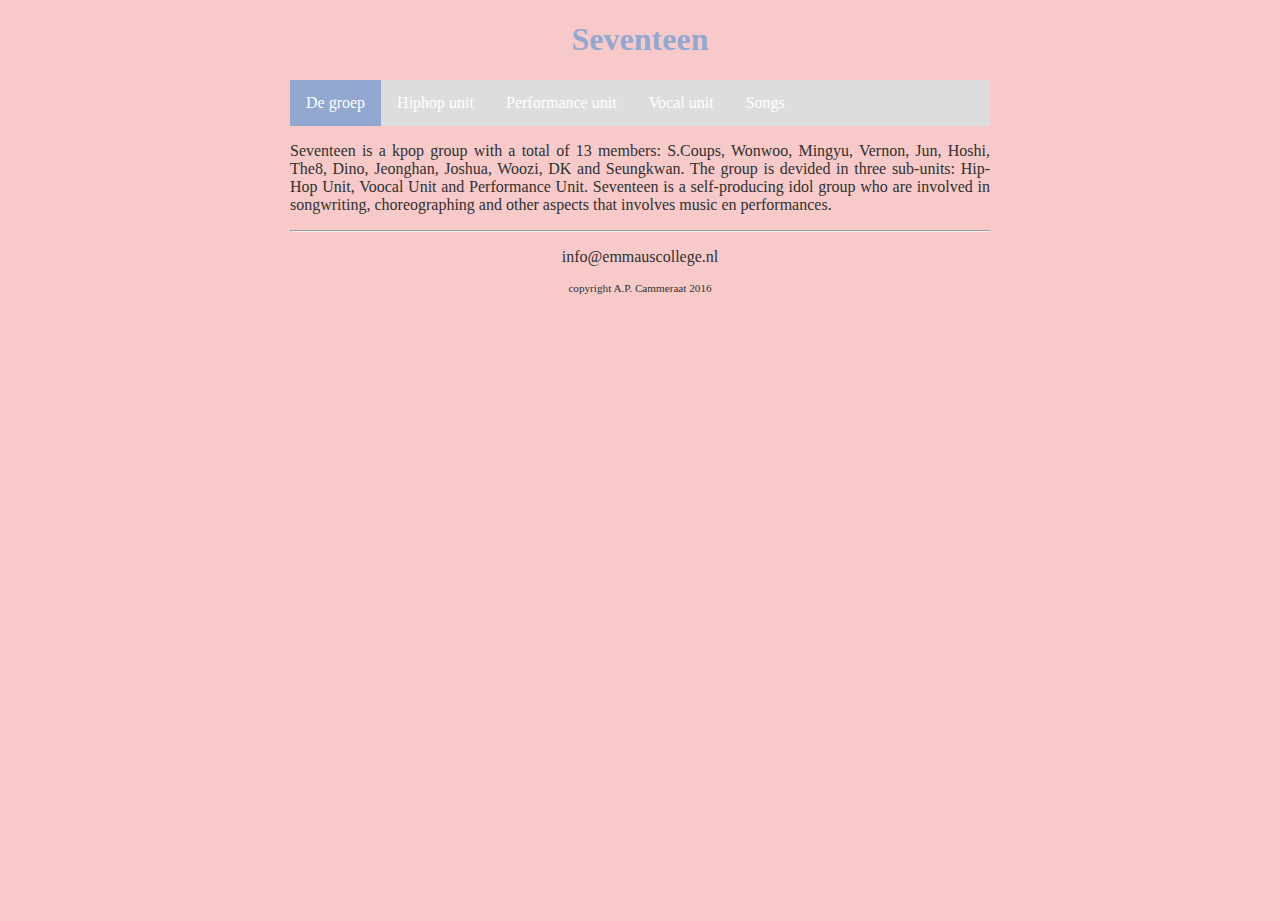
==== index.html @ 778b1c31 "22/11/2021" ====
<!DOCTYPE html>

<html>

    <head>
        <link rel="stylesheet" href="style.css">
        <title>kpop Group Seventeen </title>
    </head>
    
    <body>
        <main>
            <header>
                <h1 id="hoofdtitel" class="belangrijk">Seventeen</h1>
            </header>
            
            <nav>
                <ul>
                    <li><a class="active" href="index.html">De groep</a></li>
                    <li><a href="hiphopunit.html">Hiphop unit</a></li>
                    <li><a href="performanceunit.html">Performance unit</a></li>
                    <li><a href="vocalunit.html">Vocal unit</a></li>
                    <li><a href="songs.html"> Songs</a></li>
                </ul>
            </nav>
            
            <article>
                <p>
                    Seventeen is a kpop group with a total of 13 members: S.Coups, Wonwoo, Mingyu, Vernon, Jun, Hoshi, The8, Dino, Jeonghan, Joshua, Woozi, DK and Seungkwan. The group is devided in three sub-units: Hip-Hop Unit, Voocal Unit and Performance Unit. Seventeen is a self-producing idol group who are involved in songwriting, choreographing and other aspects that involves music en performances.</p>
                <p></p>
                <p> </p>
            </article>
        
            <footer>
                <hr/>
                <p>info@emmauscollege.nl</p>
                <p class="smalltext">copyright A.P. Cammeraat 2016</p>
            </footer>
        
        </main>
    
    </body>

</html>
---- style.css ----
/* Basislayout */

html, body {
    height: 100%;
    padding: 0;
    background-color: rgb(247,202,201);  
    
    color: #303030;
    font: Verdana, Arial, Sans-Serif;
}


main {
    margin: 0 auto;
    width: 700px;
    position: relative;
}


article {
    text-align: justify;
}


header {
    color: rgb(146,168,209);
    text-align: center;
}


footer {
    text-align: center;
    padding-bottom: 10px;
}


/* specifieke stijlen */

img.zweefLinks {
    float: left;
    margin-right: 15px;
}

.smalltext {
    font-size: 0.7em;
}

a {
    color: rgb(146,168,209);
    text-decoration: none;
}

a:hover {
    text-decoration: underline;
}


/* navigatiebalk */
nav ul {
    list-style-type: none;
    margin: auto;
    padding: 0;
    background-color: #dddddd;
    overflow: hidden;
}

nav ul li {
    float: left;
}

nav li a {
    display: block;
    color: white;
    text-align: center;
    padding: 14px 16px;
    text-decoration: none;
}

nav li a:hover {
    background-color: rgb(255, 4, 0);
}

nav li a.active {
    background-color: rgb(146,168,209);
}
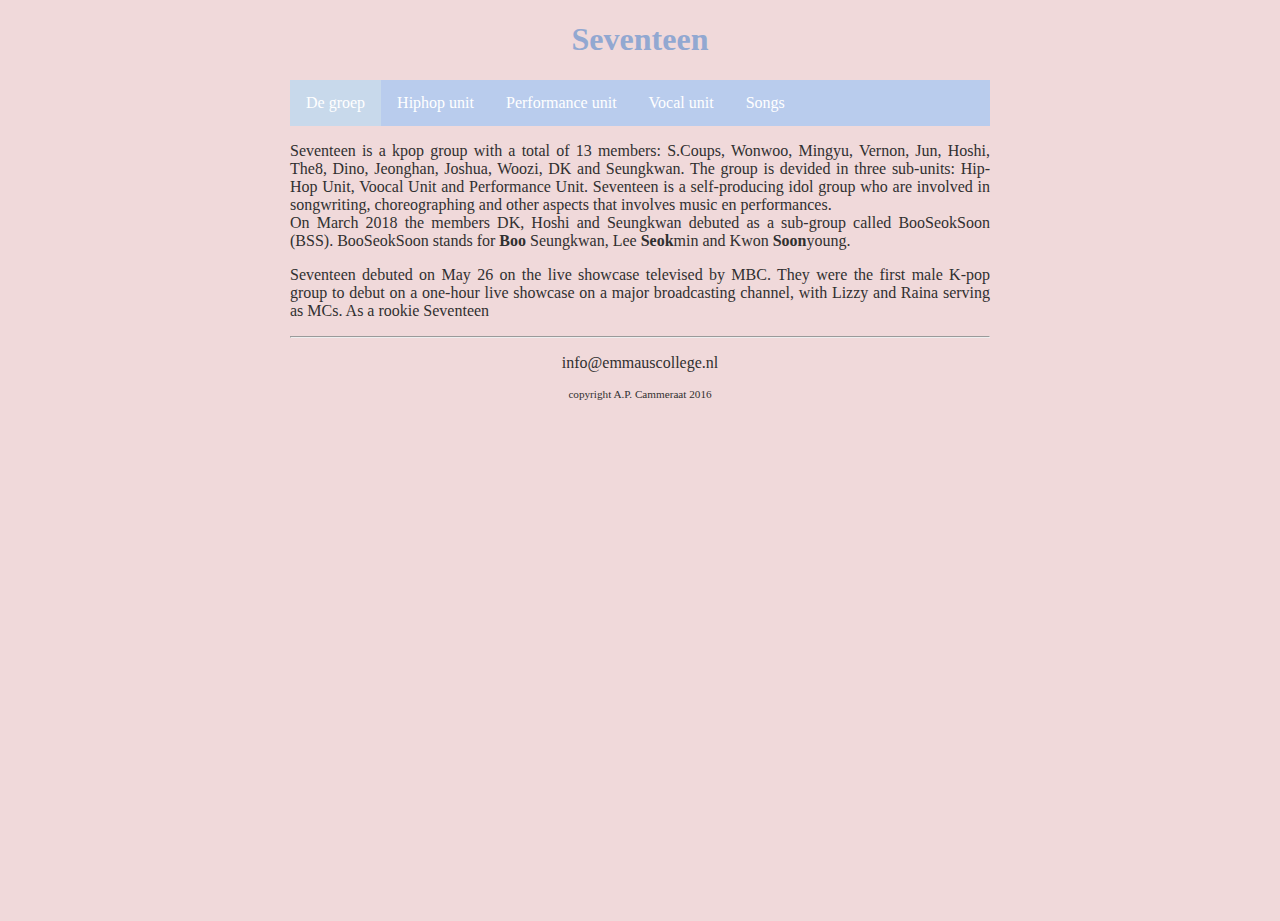
==== commit ba296851: "23/11/2021" ====
--- a/index.html
+++ b/index.html
@@ -25,9 +25,12 @@
             
             <article>
                 <p>
-                    Seventeen is a kpop group with a total of 13 members: S.Coups, Wonwoo, Mingyu, Vernon, Jun, Hoshi, The8, Dino, Jeonghan, Joshua, Woozi, DK and Seungkwan. The group is devided in three sub-units: Hip-Hop Unit, Voocal Unit and Performance Unit. Seventeen is a self-producing idol group who are involved in songwriting, choreographing and other aspects that involves music en performances.</p>
-                <p></p>
-                <p> </p>
+                    Seventeen is a kpop group with a total of 13 members: S.Coups, Wonwoo, Mingyu, Vernon, Jun, Hoshi, The8, Dino, Jeonghan, Joshua, Woozi, DK and Seungkwan. The group is devided in three sub-units: Hip-Hop Unit, Voocal Unit and Performance Unit. Seventeen is a self-producing idol group who are involved in songwriting, choreographing and other aspects that involves music en performances. <br>
+                    On March 2018 the members DK, Hoshi and Seungkwan debuted as a sub-group called BooSeokSoon (BSS). BooSeokSoon stands for <strong>Boo</strong> Seungkwan, Lee <strong>Seok</strong>min and Kwon <strong>Soon</strong>young.
+                </p>
+                <p>
+                    Seventeen debuted on May 26 on the live showcase televised by MBC. They were the first male K-pop group to debut on a one-hour live showcase on a major broadcasting channel, with Lizzy and Raina serving as MCs. As a rookie Seventeen 
+                </p>
             </article>
         
             <footer>
--- a/style.css
+++ b/style.css
@@ -3,7 +3,7 @@
 html, body {
     height: 100%;
     padding: 0;
-    background-color: rgb(247,202,201);  
+    background-color: #F0D9DA;  
     
     color: #303030;
     font: Verdana, Arial, Sans-Serif;
@@ -46,7 +46,7 @@
 }
 
 a {
-    color: rgb(146,168,209);
+    color: white;
     text-decoration: none;
 }
 
@@ -60,7 +60,7 @@
     list-style-type: none;
     margin: auto;
     padding: 0;
-    background-color: #dddddd;
+    background-color: #B9CCED;
     overflow: hidden;
 }
 
@@ -77,11 +77,11 @@
 }
 
 nav li a:hover {
-    background-color: rgb(255, 4, 0);
+    background-color: #F9ECEC;
 }
 
 nav li a.active {
-    background-color: rgb(146,168,209);
+    background-color: #C8D9EB;
 }
 
 
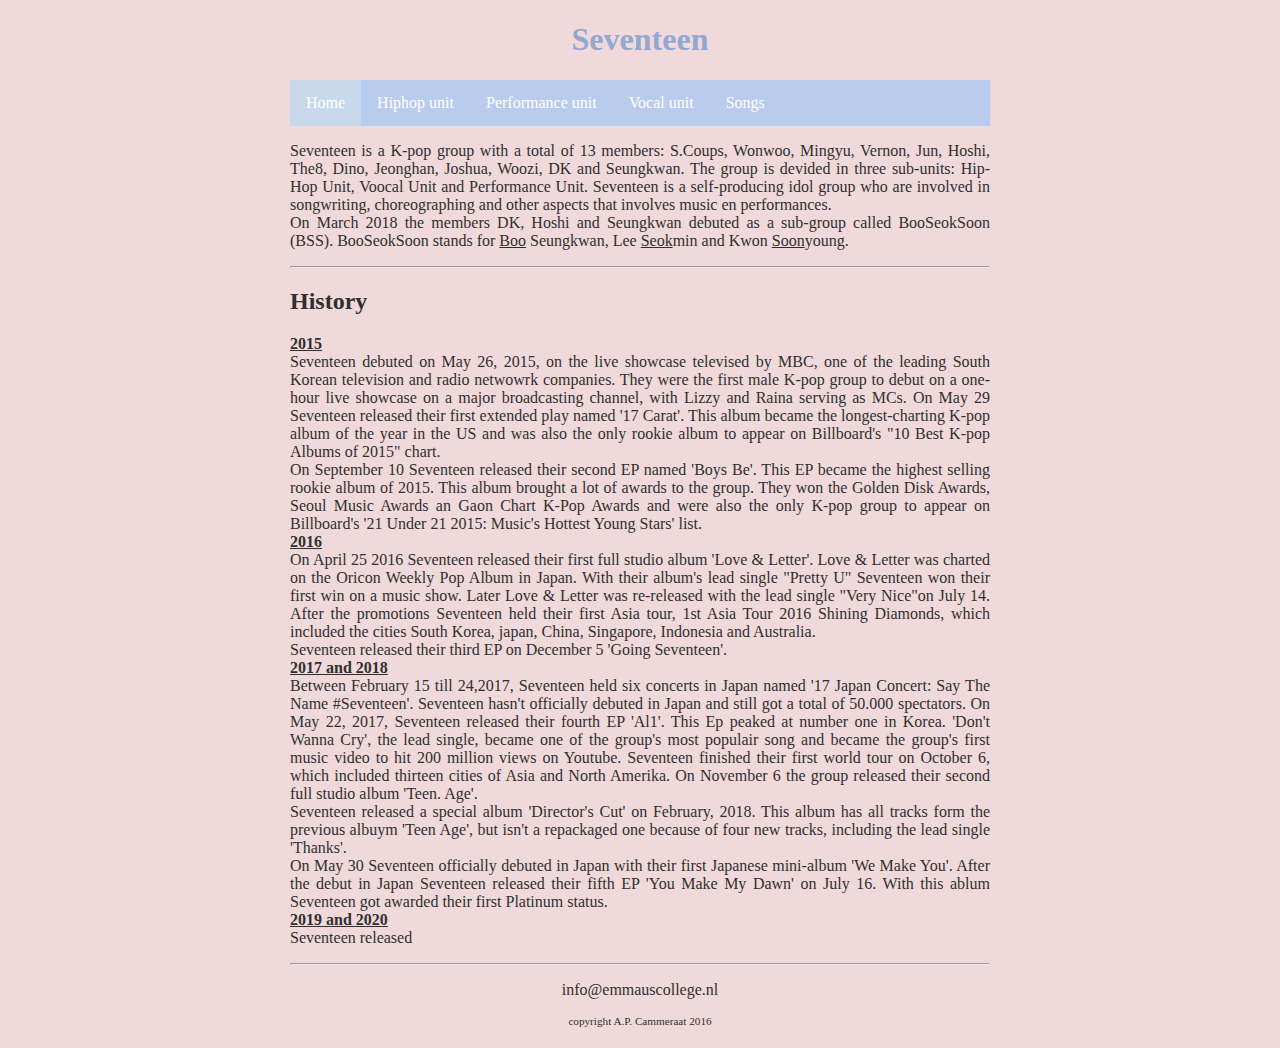
==== commit eecc0654: "25/11/2021" ====
--- a/index.html
+++ b/index.html
@@ -4,7 +4,7 @@
 
     <head>
         <link rel="stylesheet" href="style.css">
-        <title>kpop Group Seventeen </title>
+        <title>K-pop Group Seventeen </title>
     </head>
     
     <body>
@@ -15,7 +15,7 @@
             
             <nav>
                 <ul>
-                    <li><a class="active" href="index.html">De groep</a></li>
+                    <li><a class="active" href="index.html">Home</a></li>
                     <li><a href="hiphopunit.html">Hiphop unit</a></li>
                     <li><a href="performanceunit.html">Performance unit</a></li>
                     <li><a href="vocalunit.html">Vocal unit</a></li>
@@ -25,11 +25,26 @@
             
             <article>
                 <p>
-                    Seventeen is a kpop group with a total of 13 members: S.Coups, Wonwoo, Mingyu, Vernon, Jun, Hoshi, The8, Dino, Jeonghan, Joshua, Woozi, DK and Seungkwan. The group is devided in three sub-units: Hip-Hop Unit, Voocal Unit and Performance Unit. Seventeen is a self-producing idol group who are involved in songwriting, choreographing and other aspects that involves music en performances. <br>
-                    On March 2018 the members DK, Hoshi and Seungkwan debuted as a sub-group called BooSeokSoon (BSS). BooSeokSoon stands for <strong>Boo</strong> Seungkwan, Lee <strong>Seok</strong>min and Kwon <strong>Soon</strong>young.
+                    Seventeen is a K-pop group with a total of 13 members: S.Coups, Wonwoo, Mingyu, Vernon, Jun, Hoshi, The8, Dino, Jeonghan, Joshua, Woozi, DK and Seungkwan. The group is devided in three sub-units: Hip-Hop Unit, Voocal Unit and Performance Unit. Seventeen is a self-producing idol group who are involved in songwriting, choreographing and other aspects that involves music en performances. <br>
+                    On March 2018 the members DK, Hoshi and Seungkwan debuted as a sub-group called BooSeokSoon (BSS). BooSeokSoon stands for <u>Boo</u> Seungkwan, Lee <u>Seok</u>min and Kwon <u>Soon</u>young.
                 </p>
+               
+               <hr>
+
+                <h2>History</h2>
                 <p>
-                    Seventeen debuted on May 26 on the live showcase televised by MBC. They were the first male K-pop group to debut on a one-hour live showcase on a major broadcasting channel, with Lizzy and Raina serving as MCs. As a rookie Seventeen 
+                    <u><strong>2015</strong></u><br>
+                    Seventeen debuted on May 26, 2015, on the live showcase televised by MBC, one of the leading South Korean television and radio netwowrk companies. They were the first male K-pop group to debut on a one-hour live showcase on a major broadcasting channel, with Lizzy and Raina serving as MCs. On May 29 Seventeen released their first extended play named '17 Carat'. This album became the longest-charting K-pop album of the year in the US and was also the only rookie album to appear on Billboard's "10 Best K-pop Albums of 2015" chart. <br>
+                    On September 10 Seventeen released their second EP named 'Boys Be'. This EP became the highest selling rookie album of 2015. This album brought a lot of awards to the group. They won the Golden Disk Awards, Seoul Music Awards an Gaon Chart K-Pop Awards and were also the only K-pop group to appear on Billboard's '21 Under 21 2015: Music's Hottest Young Stars' list. <br>
+                    <u><strong>2016</strong></u><br>
+                    On April 25 2016 Seventeen released their first full studio album 'Love & Letter'. Love & Letter was charted on the Oricon Weekly Pop Album in Japan. With their album's lead single "Pretty U" Seventeen won their first win on a music show. Later Love & Letter was re-released with the lead single "Very Nice"on July 14. After the promotions Seventeen held their first Asia tour, 1st Asia Tour 2016 Shining Diamonds, which included the cities South Korea, japan, China, Singapore, Indonesia and Australia. <br>
+                    Seventeen released their third EP on December 5 'Going Seventeen'.<br>
+                    <u><strong>2017 and 2018</strong></u><br>
+                    Between February 15 till 24,2017, Seventeen held six concerts in Japan named '17 Japan Concert: Say The Name #Seventeen'. Seventeen hasn't officially debuted in Japan and still got a total of 50.000 spectators. On May 22, 2017, Seventeen released their fourth EP 'Al1'. This Ep peaked at number one in Korea. 'Don't Wanna Cry', the lead single, became one of the group's most populair song and became the group's first music video to hit 200 million views on Youtube. Seventeen finished their first world tour on October 6, which included thirteen cities of Asia and North Amerika. On November 6 the group released their second full studio album 'Teen. Age'. <br>
+                    Seventeen released a special album 'Director's Cut' on February, 2018. This album has all tracks form the previous albuym 'Teen Age', but isn't a repackaged one because of four new tracks, including the lead single 'Thanks'. <br>
+                    On May 30 Seventeen officially debuted in Japan with their first Japanese mini-album 'We Make You'. After the debut in Japan Seventeen released their fifth EP 'You Make My Dawn' on July 16. With this ablum Seventeen got awarded their first Platinum status. <br>
+                    <u><strong>2019 and 2020</strong></u><br>
+                    Seventeen released 
                 </p>
             </article>
         
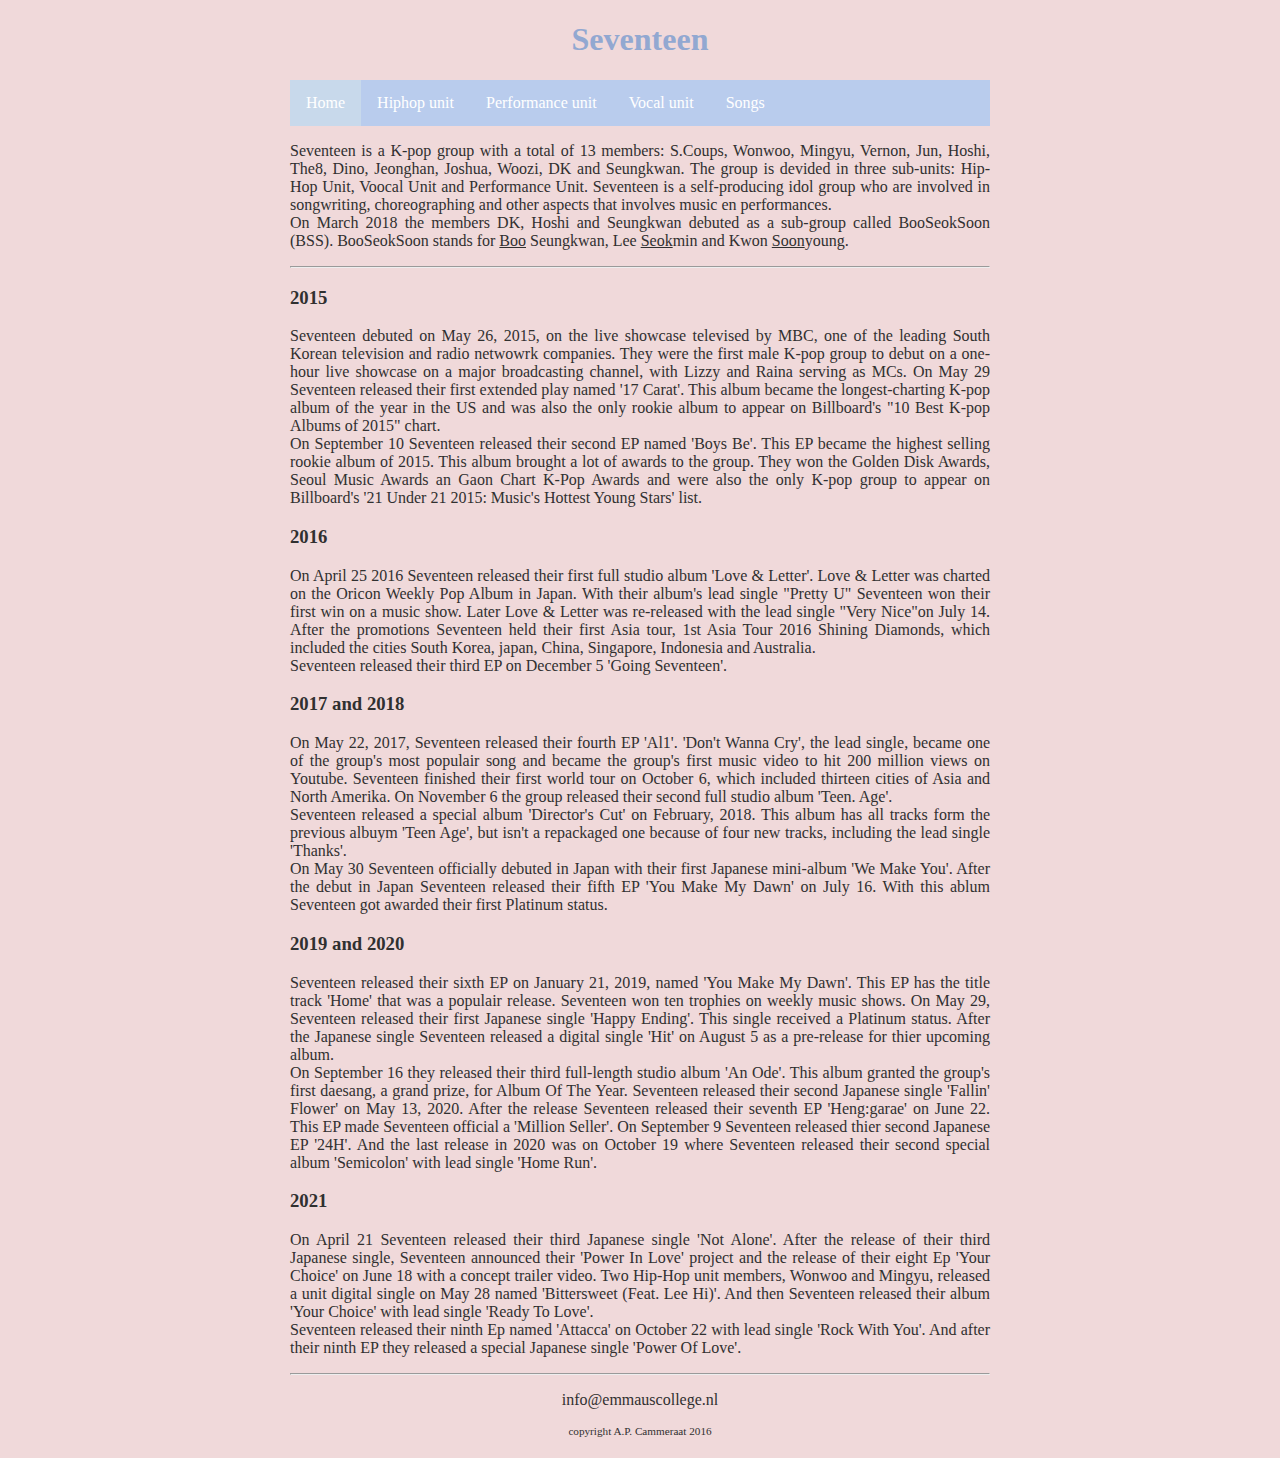
==== commit 05f3143e: "29/11/2021" ====
--- a/index.html
+++ b/index.html
@@ -31,20 +31,35 @@
                
                <hr>
 
-                <h2>History</h2>
+                <h3>2015</h3>
                 <p>
-                    <u><strong>2015</strong></u><br>
                     Seventeen debuted on May 26, 2015, on the live showcase televised by MBC, one of the leading South Korean television and radio netwowrk companies. They were the first male K-pop group to debut on a one-hour live showcase on a major broadcasting channel, with Lizzy and Raina serving as MCs. On May 29 Seventeen released their first extended play named '17 Carat'. This album became the longest-charting K-pop album of the year in the US and was also the only rookie album to appear on Billboard's "10 Best K-pop Albums of 2015" chart. <br>
                     On September 10 Seventeen released their second EP named 'Boys Be'. This EP became the highest selling rookie album of 2015. This album brought a lot of awards to the group. They won the Golden Disk Awards, Seoul Music Awards an Gaon Chart K-Pop Awards and were also the only K-pop group to appear on Billboard's '21 Under 21 2015: Music's Hottest Young Stars' list. <br>
-                    <u><strong>2016</strong></u><br>
+                </p>
+                
+                <h3>2016</h3>
+                <p>
                     On April 25 2016 Seventeen released their first full studio album 'Love & Letter'. Love & Letter was charted on the Oricon Weekly Pop Album in Japan. With their album's lead single "Pretty U" Seventeen won their first win on a music show. Later Love & Letter was re-released with the lead single "Very Nice"on July 14. After the promotions Seventeen held their first Asia tour, 1st Asia Tour 2016 Shining Diamonds, which included the cities South Korea, japan, China, Singapore, Indonesia and Australia. <br>
                     Seventeen released their third EP on December 5 'Going Seventeen'.<br>
-                    <u><strong>2017 and 2018</strong></u><br>
-                    Between February 15 till 24,2017, Seventeen held six concerts in Japan named '17 Japan Concert: Say The Name #Seventeen'. Seventeen hasn't officially debuted in Japan and still got a total of 50.000 spectators. On May 22, 2017, Seventeen released their fourth EP 'Al1'. This Ep peaked at number one in Korea. 'Don't Wanna Cry', the lead single, became one of the group's most populair song and became the group's first music video to hit 200 million views on Youtube. Seventeen finished their first world tour on October 6, which included thirteen cities of Asia and North Amerika. On November 6 the group released their second full studio album 'Teen. Age'. <br>
+                </p>
+               
+                <h3>2017 and 2018</h3>
+                <p>
+                    On May 22, 2017, Seventeen released their fourth EP 'Al1'. 'Don't Wanna Cry', the lead single, became one of the group's most populair song and became the group's first music video to hit 200 million views on Youtube. Seventeen finished their first world tour on October 6, which included thirteen cities of Asia and North Amerika. On November 6 the group released their second full studio album 'Teen. Age'. <br>
                     Seventeen released a special album 'Director's Cut' on February, 2018. This album has all tracks form the previous albuym 'Teen Age', but isn't a repackaged one because of four new tracks, including the lead single 'Thanks'. <br>
                     On May 30 Seventeen officially debuted in Japan with their first Japanese mini-album 'We Make You'. After the debut in Japan Seventeen released their fifth EP 'You Make My Dawn' on July 16. With this ablum Seventeen got awarded their first Platinum status. <br>
-                    <u><strong>2019 and 2020</strong></u><br>
-                    Seventeen released 
+                </p>
+                
+                <h3>2019 and 2020</h3>
+                <p>
+                    Seventeen released their sixth EP on January 21, 2019, named 'You Make My Dawn'. This EP has the title track 'Home' that was a populair release. Seventeen won ten trophies on weekly music shows. On May 29, Seventeen released their first Japanese single 'Happy Ending'. This single received a Platinum status. After the Japanese single Seventeen released a digital single 'Hit' on August 5 as a pre-release for thier upcoming album.<br>
+                    On September 16 they released their third full-length studio album 'An Ode'. This album granted the group's first daesang, a grand prize, for Album Of The Year. Seventeen released their second Japanese single 'Fallin' Flower' on May 13, 2020. After the release Seventeen released their seventh EP 'Heng:garae' on June 22. This EP made Seventeen official a 'Million Seller'. On September 9 Seventeen released thier second Japanese EP '24H'. And the last release in 2020 was on October 19 where Seventeen released their second special album 'Semicolon' with lead single 'Home Run'. <br>
+                </p>
+                
+                <h3>2021</h3>
+                <p>
+                    On April 21 Seventeen released their third Japanese single 'Not Alone'. After the release of their third Japanese single, Seventeen announced their 'Power In Love' project and the release of their eight Ep 'Your Choice' on June 18 with a concept trailer video. Two Hip-Hop unit members, Wonwoo and Mingyu, released a unit digital single on May 28 named 'Bittersweet (Feat. Lee Hi)'. And then Seventeen released their album 'Your Choice' with lead single 'Ready To Love'.<br>
+                    Seventeen released their ninth Ep named 'Attacca' on October 22 with lead single 'Rock With You'. And after their ninth EP they released a special Japanese single 'Power Of Love'.<br>
                 </p>
             </article>
         
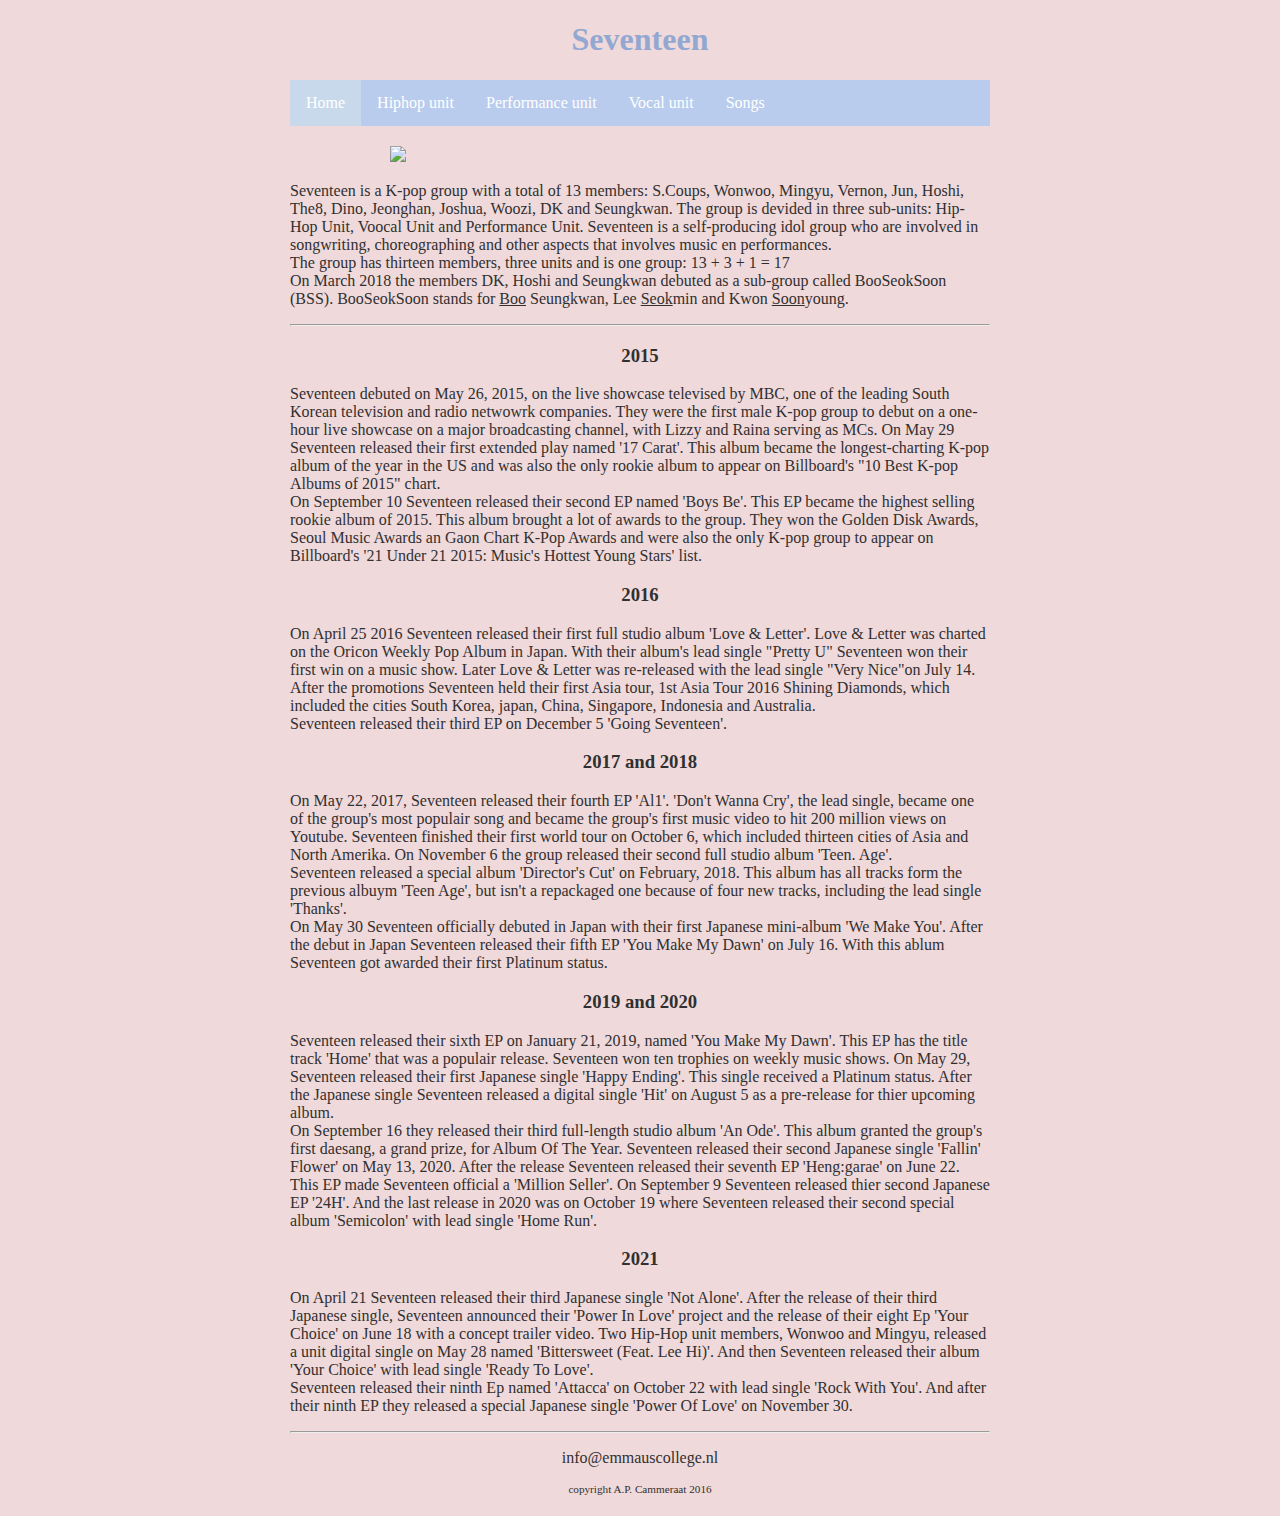
==== commit ee2655f0: "3/12/2021" ====
--- a/index.html
+++ b/index.html
@@ -3,6 +3,8 @@
 <html>
 
     <head>
+        <meta charset="utf-8" />
+        <meta http-equiv="Cache-control" content="no-cache"/>
         <link rel="stylesheet" href="style.css">
         <title>K-pop Group Seventeen </title>
     </head>
@@ -24,42 +26,44 @@
             </nav>
             
             <article>
-                <p>
+                <img src="afbeeldingen/poweroflove.jpeg" width="500" class="poweroflove">
+                <p class="debut">
                     Seventeen is a K-pop group with a total of 13 members: S.Coups, Wonwoo, Mingyu, Vernon, Jun, Hoshi, The8, Dino, Jeonghan, Joshua, Woozi, DK and Seungkwan. The group is devided in three sub-units: Hip-Hop Unit, Voocal Unit and Performance Unit. Seventeen is a self-producing idol group who are involved in songwriting, choreographing and other aspects that involves music en performances. <br>
+                    The group has thirteen members, three units and is one group: 13 + 3 + 1 = 17 <br>
                     On March 2018 the members DK, Hoshi and Seungkwan debuted as a sub-group called BooSeokSoon (BSS). BooSeokSoon stands for <u>Boo</u> Seungkwan, Lee <u>Seok</u>min and Kwon <u>Soon</u>young.
                 </p>
                
                <hr>
 
                 <h3>2015</h3>
-                <p>
+                <p class="debut">
                     Seventeen debuted on May 26, 2015, on the live showcase televised by MBC, one of the leading South Korean television and radio netwowrk companies. They were the first male K-pop group to debut on a one-hour live showcase on a major broadcasting channel, with Lizzy and Raina serving as MCs. On May 29 Seventeen released their first extended play named '17 Carat'. This album became the longest-charting K-pop album of the year in the US and was also the only rookie album to appear on Billboard's "10 Best K-pop Albums of 2015" chart. <br>
                     On September 10 Seventeen released their second EP named 'Boys Be'. This EP became the highest selling rookie album of 2015. This album brought a lot of awards to the group. They won the Golden Disk Awards, Seoul Music Awards an Gaon Chart K-Pop Awards and were also the only K-pop group to appear on Billboard's '21 Under 21 2015: Music's Hottest Young Stars' list. <br>
                 </p>
                 
                 <h3>2016</h3>
-                <p>
+                <p class="debut">
                     On April 25 2016 Seventeen released their first full studio album 'Love & Letter'. Love & Letter was charted on the Oricon Weekly Pop Album in Japan. With their album's lead single "Pretty U" Seventeen won their first win on a music show. Later Love & Letter was re-released with the lead single "Very Nice"on July 14. After the promotions Seventeen held their first Asia tour, 1st Asia Tour 2016 Shining Diamonds, which included the cities South Korea, japan, China, Singapore, Indonesia and Australia. <br>
                     Seventeen released their third EP on December 5 'Going Seventeen'.<br>
                 </p>
                
                 <h3>2017 and 2018</h3>
-                <p>
+                <p class="debut">
                     On May 22, 2017, Seventeen released their fourth EP 'Al1'. 'Don't Wanna Cry', the lead single, became one of the group's most populair song and became the group's first music video to hit 200 million views on Youtube. Seventeen finished their first world tour on October 6, which included thirteen cities of Asia and North Amerika. On November 6 the group released their second full studio album 'Teen. Age'. <br>
                     Seventeen released a special album 'Director's Cut' on February, 2018. This album has all tracks form the previous albuym 'Teen Age', but isn't a repackaged one because of four new tracks, including the lead single 'Thanks'. <br>
                     On May 30 Seventeen officially debuted in Japan with their first Japanese mini-album 'We Make You'. After the debut in Japan Seventeen released their fifth EP 'You Make My Dawn' on July 16. With this ablum Seventeen got awarded their first Platinum status. <br>
                 </p>
                 
                 <h3>2019 and 2020</h3>
-                <p>
+                <p class="debut">
                     Seventeen released their sixth EP on January 21, 2019, named 'You Make My Dawn'. This EP has the title track 'Home' that was a populair release. Seventeen won ten trophies on weekly music shows. On May 29, Seventeen released their first Japanese single 'Happy Ending'. This single received a Platinum status. After the Japanese single Seventeen released a digital single 'Hit' on August 5 as a pre-release for thier upcoming album.<br>
                     On September 16 they released their third full-length studio album 'An Ode'. This album granted the group's first daesang, a grand prize, for Album Of The Year. Seventeen released their second Japanese single 'Fallin' Flower' on May 13, 2020. After the release Seventeen released their seventh EP 'Heng:garae' on June 22. This EP made Seventeen official a 'Million Seller'. On September 9 Seventeen released thier second Japanese EP '24H'. And the last release in 2020 was on October 19 where Seventeen released their second special album 'Semicolon' with lead single 'Home Run'. <br>
                 </p>
                 
                 <h3>2021</h3>
-                <p>
+                <p class="debut">
                     On April 21 Seventeen released their third Japanese single 'Not Alone'. After the release of their third Japanese single, Seventeen announced their 'Power In Love' project and the release of their eight Ep 'Your Choice' on June 18 with a concept trailer video. Two Hip-Hop unit members, Wonwoo and Mingyu, released a unit digital single on May 28 named 'Bittersweet (Feat. Lee Hi)'. And then Seventeen released their album 'Your Choice' with lead single 'Ready To Love'.<br>
-                    Seventeen released their ninth Ep named 'Attacca' on October 22 with lead single 'Rock With You'. And after their ninth EP they released a special Japanese single 'Power Of Love'.<br>
+                    Seventeen released their ninth Ep named 'Attacca' on October 22 with lead single 'Rock With You'. And after their ninth EP they released a special Japanese single 'Power Of Love' on November 30.<br>
                 </p>
             </article>
         
--- a/style.css
+++ b/style.css
@@ -33,6 +33,25 @@
     padding-bottom: 10px;
 }
 
+.poweroflove {
+    display: block;
+    margin-left: auto;
+    margin-right: auto;
+    margin-top: 20px;
+    margin-bottom: 20px;
+}
+
+h3 {
+    text-align: center;
+}
+
+p {
+    text-align: center;
+}
+
+.debut {
+    text-align: left;
+}
 
 /* specifieke stijlen */
 
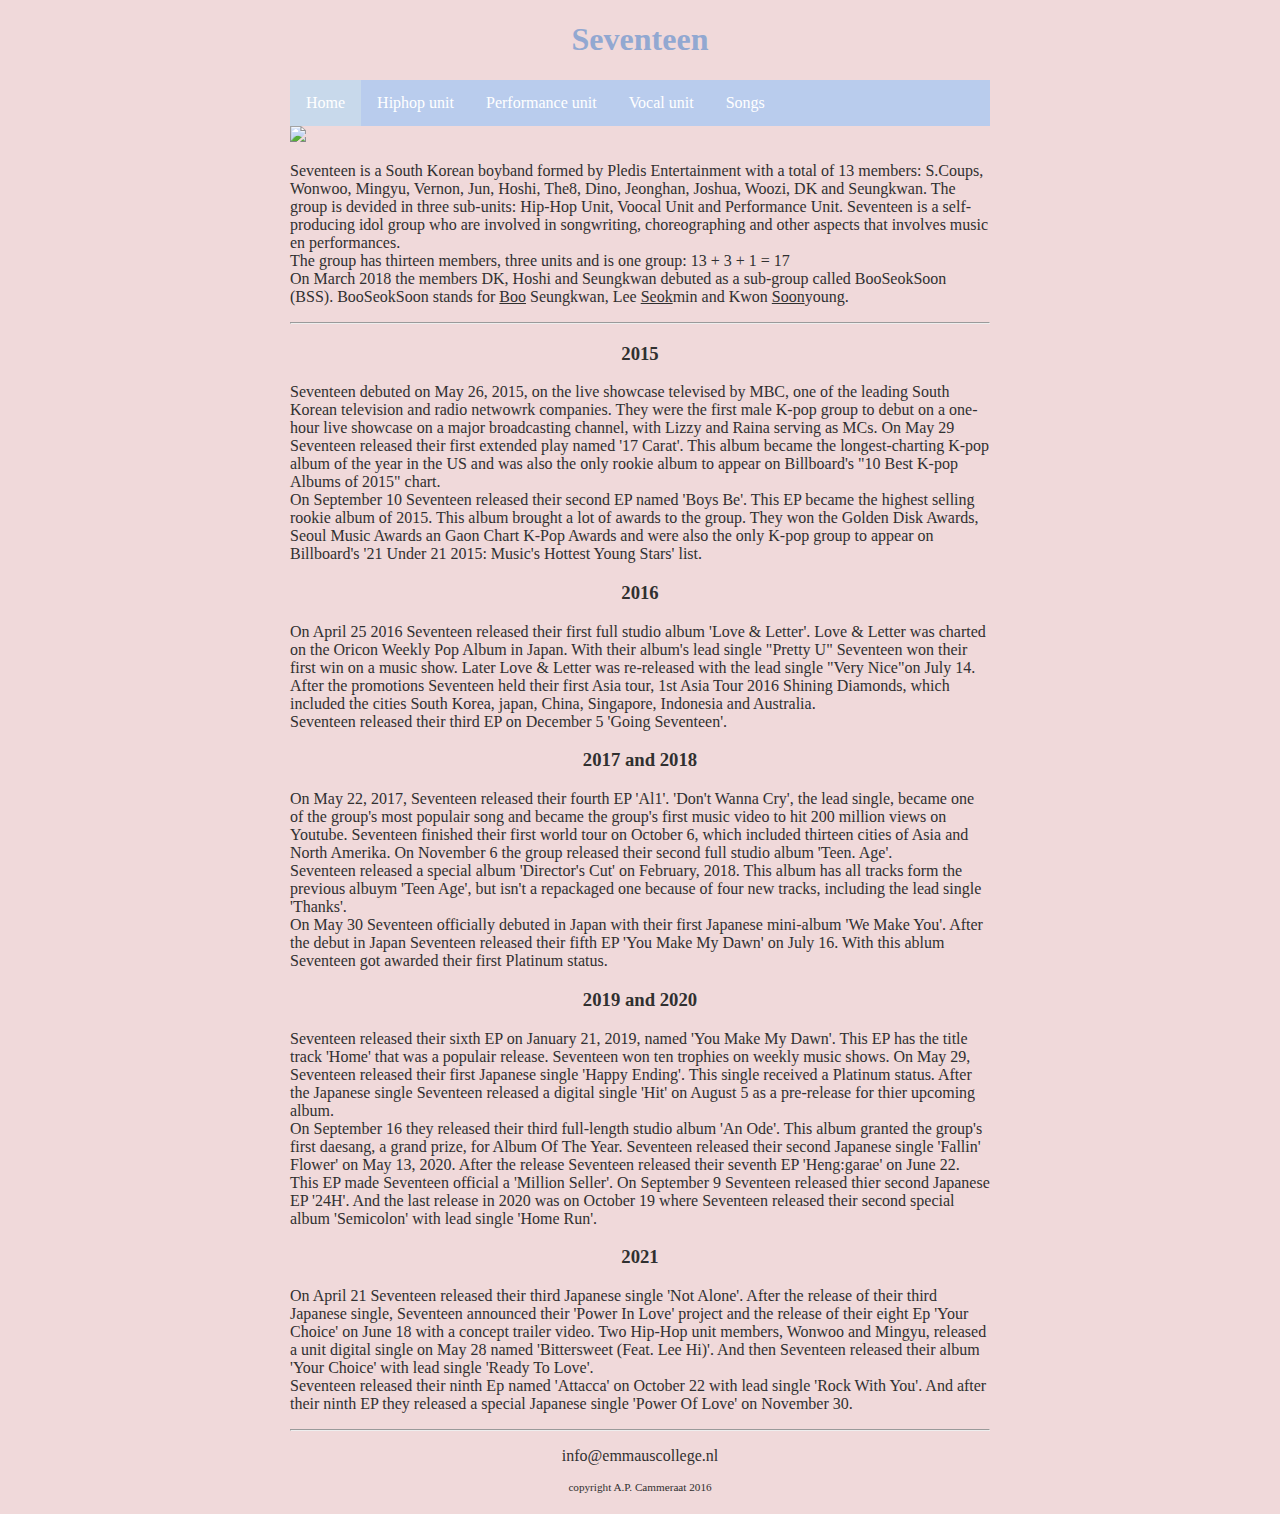
==== commit 13129daf: "extra dingen" ====
--- a/index.html
+++ b/index.html
@@ -26,9 +26,9 @@
             </nav>
             
             <article>
-                <img src="afbeeldingen/poweroflove.jpeg" width="500" class="poweroflove">
+                <img src="afbeeldingen/poweroflove.jpeg" width="500" class="ot13">
                 <p class="debut">
-                    Seventeen is a K-pop group with a total of 13 members: S.Coups, Wonwoo, Mingyu, Vernon, Jun, Hoshi, The8, Dino, Jeonghan, Joshua, Woozi, DK and Seungkwan. The group is devided in three sub-units: Hip-Hop Unit, Voocal Unit and Performance Unit. Seventeen is a self-producing idol group who are involved in songwriting, choreographing and other aspects that involves music en performances. <br>
+                    Seventeen is a South Korean boyband formed by Pledis Entertainment with a total of 13 members: S.Coups, Wonwoo, Mingyu, Vernon, Jun, Hoshi, The8, Dino, Jeonghan, Joshua, Woozi, DK and Seungkwan. The group is devided in three sub-units: Hip-Hop Unit, Voocal Unit and Performance Unit. Seventeen is a self-producing idol group who are involved in songwriting, choreographing and other aspects that involves music en performances. <br>
                     The group has thirteen members, three units and is one group: 13 + 3 + 1 = 17 <br>
                     On March 2018 the members DK, Hoshi and Seungkwan debuted as a sub-group called BooSeokSoon (BSS). BooSeokSoon stands for <u>Boo</u> Seungkwan, Lee <u>Seok</u>min and Kwon <u>Soon</u>young.
                 </p>
--- a/style.css
+++ b/style.css
@@ -33,14 +33,6 @@
     padding-bottom: 10px;
 }
 
-.poweroflove {
-    display: block;
-    margin-left: auto;
-    margin-right: auto;
-    margin-top: 20px;
-    margin-bottom: 20px;
-}
-
 h3 {
     text-align: center;
 }
@@ -51,6 +43,26 @@
 
 .debut {
     text-align: left;
+}
+
+strong {
+    background-color:#B9CCED
+}
+
+.rockwithyou {
+    display: block;
+    margin-left: auto;
+    margin-right: auto;
+    margin-top: 20px;
+    margin-bottom: 20px;
+}
+
+.poweroflove {
+
+}
+
+.mansae {
+    
 }
 
 /* specifieke stijlen */
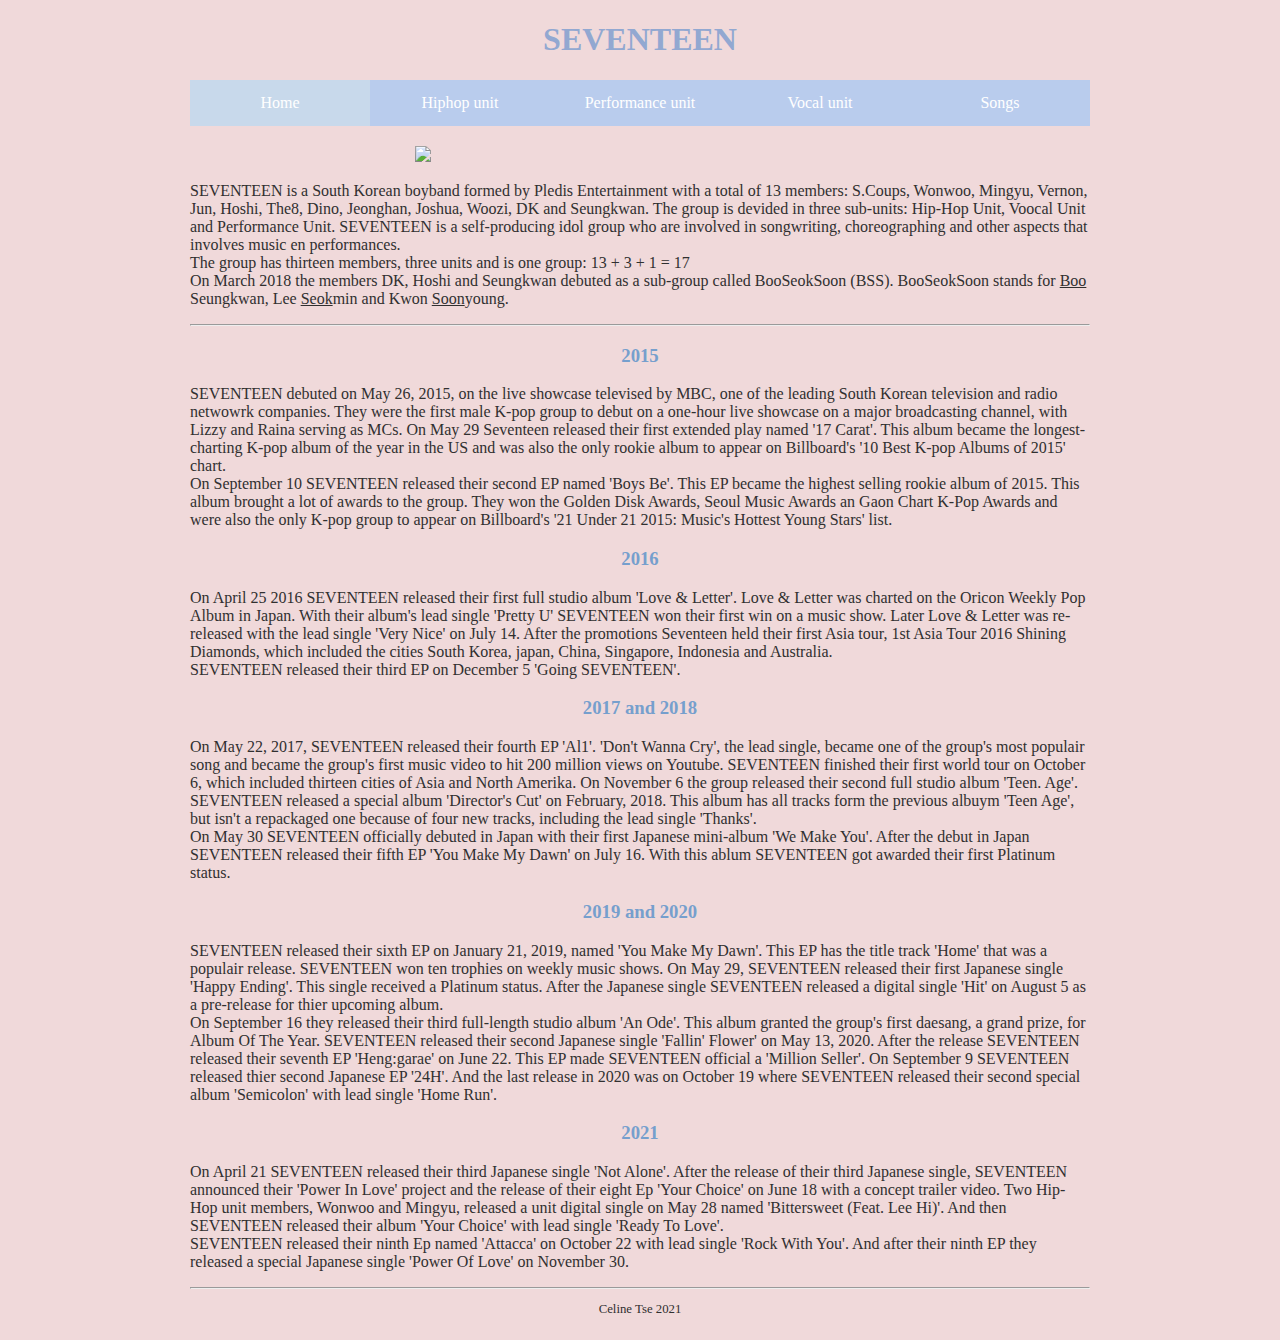
==== commit 3cb37011: "25/12/2021" ====
--- a/index.html
+++ b/index.html
@@ -6,13 +6,13 @@
         <meta charset="utf-8" />
         <meta http-equiv="Cache-control" content="no-cache"/>
         <link rel="stylesheet" href="style.css">
-        <title>K-pop Group Seventeen </title>
+        <title>SEVENTEEN</title>
     </head>
     
     <body>
         <main>
             <header>
-                <h1 id="hoofdtitel" class="belangrijk">Seventeen</h1>
+                <h1 id="hoofdtitel" class="belangrijk">SEVENTEEN</h1>
             </header>
             
             <nav>
@@ -26,9 +26,9 @@
             </nav>
             
             <article>
-                <img src="afbeeldingen/poweroflove.jpeg" width="500" class="ot13">
+                <img src="afbeeldingen/poweroflove.jpeg" class="ot13">
                 <p class="debut">
-                    Seventeen is a South Korean boyband formed by Pledis Entertainment with a total of 13 members: S.Coups, Wonwoo, Mingyu, Vernon, Jun, Hoshi, The8, Dino, Jeonghan, Joshua, Woozi, DK and Seungkwan. The group is devided in three sub-units: Hip-Hop Unit, Voocal Unit and Performance Unit. Seventeen is a self-producing idol group who are involved in songwriting, choreographing and other aspects that involves music en performances. <br>
+                    SEVENTEEN is a South Korean boyband formed by Pledis Entertainment with a total of 13 members: S.Coups, Wonwoo, Mingyu, Vernon, Jun, Hoshi, The8, Dino, Jeonghan, Joshua, Woozi, DK and Seungkwan. The group is devided in three sub-units: Hip-Hop Unit, Voocal Unit and Performance Unit. SEVENTEEN is a self-producing idol group who are involved in songwriting, choreographing and other aspects that involves music en performances. <br>
                     The group has thirteen members, three units and is one group: 13 + 3 + 1 = 17 <br>
                     On March 2018 the members DK, Hoshi and Seungkwan debuted as a sub-group called BooSeokSoon (BSS). BooSeokSoon stands for <u>Boo</u> Seungkwan, Lee <u>Seok</u>min and Kwon <u>Soon</u>young.
                 </p>
@@ -37,40 +37,39 @@
 
                 <h3>2015</h3>
                 <p class="debut">
-                    Seventeen debuted on May 26, 2015, on the live showcase televised by MBC, one of the leading South Korean television and radio netwowrk companies. They were the first male K-pop group to debut on a one-hour live showcase on a major broadcasting channel, with Lizzy and Raina serving as MCs. On May 29 Seventeen released their first extended play named '17 Carat'. This album became the longest-charting K-pop album of the year in the US and was also the only rookie album to appear on Billboard's "10 Best K-pop Albums of 2015" chart. <br>
-                    On September 10 Seventeen released their second EP named 'Boys Be'. This EP became the highest selling rookie album of 2015. This album brought a lot of awards to the group. They won the Golden Disk Awards, Seoul Music Awards an Gaon Chart K-Pop Awards and were also the only K-pop group to appear on Billboard's '21 Under 21 2015: Music's Hottest Young Stars' list. <br>
+                    SEVENTEEN debuted on May 26, 2015, on the live showcase televised by MBC, one of the leading South Korean television and radio netwowrk companies. They were the first male K-pop group to debut on a one-hour live showcase on a major broadcasting channel, with Lizzy and Raina serving as MCs. On May 29 Seventeen released their first extended play named '17 Carat'. This album became the longest-charting K-pop album of the year in the US and was also the only rookie album to appear on Billboard's '10 Best K-pop Albums of 2015' chart. <br>
+                    On September 10 SEVENTEEN released their second EP named 'Boys Be'. This EP became the highest selling rookie album of 2015. This album brought a lot of awards to the group. They won the Golden Disk Awards, Seoul Music Awards an Gaon Chart K-Pop Awards and were also the only K-pop group to appear on Billboard's '21 Under 21 2015: Music's Hottest Young Stars' list. <br>
                 </p>
                 
                 <h3>2016</h3>
                 <p class="debut">
-                    On April 25 2016 Seventeen released their first full studio album 'Love & Letter'. Love & Letter was charted on the Oricon Weekly Pop Album in Japan. With their album's lead single "Pretty U" Seventeen won their first win on a music show. Later Love & Letter was re-released with the lead single "Very Nice"on July 14. After the promotions Seventeen held their first Asia tour, 1st Asia Tour 2016 Shining Diamonds, which included the cities South Korea, japan, China, Singapore, Indonesia and Australia. <br>
-                    Seventeen released their third EP on December 5 'Going Seventeen'.<br>
+                    On April 25 2016 SEVENTEEN released their first full studio album 'Love & Letter'. Love & Letter was charted on the Oricon Weekly Pop Album in Japan. With their album's lead single 'Pretty U' SEVENTEEN won their first win on a music show. Later Love & Letter was re-released with the lead single 'Very Nice' on July 14. After the promotions Seventeen held their first Asia tour, 1st Asia Tour 2016 Shining Diamonds, which included the cities South Korea, japan, China, Singapore, Indonesia and Australia. <br>
+                    SEVENTEEN released their third EP on December 5 'Going SEVENTEEN'.<br>
                 </p>
                
                 <h3>2017 and 2018</h3>
                 <p class="debut">
-                    On May 22, 2017, Seventeen released their fourth EP 'Al1'. 'Don't Wanna Cry', the lead single, became one of the group's most populair song and became the group's first music video to hit 200 million views on Youtube. Seventeen finished their first world tour on October 6, which included thirteen cities of Asia and North Amerika. On November 6 the group released their second full studio album 'Teen. Age'. <br>
-                    Seventeen released a special album 'Director's Cut' on February, 2018. This album has all tracks form the previous albuym 'Teen Age', but isn't a repackaged one because of four new tracks, including the lead single 'Thanks'. <br>
-                    On May 30 Seventeen officially debuted in Japan with their first Japanese mini-album 'We Make You'. After the debut in Japan Seventeen released their fifth EP 'You Make My Dawn' on July 16. With this ablum Seventeen got awarded their first Platinum status. <br>
+                    On May 22, 2017, SEVENTEEN released their fourth EP 'Al1'. 'Don't Wanna Cry', the lead single, became one of the group's most populair song and became the group's first music video to hit 200 million views on Youtube. SEVENTEEN finished their first world tour on October 6, which included thirteen cities of Asia and North Amerika. On November 6 the group released their second full studio album 'Teen. Age'. <br>
+                    SEVENTEEN released a special album 'Director's Cut' on February, 2018. This album has all tracks form the previous albuym 'Teen Age', but isn't a repackaged one because of four new tracks, including the lead single 'Thanks'. <br>
+                    On May 30 SEVENTEEN officially debuted in Japan with their first Japanese mini-album 'We Make You'. After the debut in Japan SEVENTEEN released their fifth EP 'You Make My Dawn' on July 16. With this ablum SEVENTEEN got awarded their first Platinum status. <br>
                 </p>
                 
                 <h3>2019 and 2020</h3>
                 <p class="debut">
-                    Seventeen released their sixth EP on January 21, 2019, named 'You Make My Dawn'. This EP has the title track 'Home' that was a populair release. Seventeen won ten trophies on weekly music shows. On May 29, Seventeen released their first Japanese single 'Happy Ending'. This single received a Platinum status. After the Japanese single Seventeen released a digital single 'Hit' on August 5 as a pre-release for thier upcoming album.<br>
-                    On September 16 they released their third full-length studio album 'An Ode'. This album granted the group's first daesang, a grand prize, for Album Of The Year. Seventeen released their second Japanese single 'Fallin' Flower' on May 13, 2020. After the release Seventeen released their seventh EP 'Heng:garae' on June 22. This EP made Seventeen official a 'Million Seller'. On September 9 Seventeen released thier second Japanese EP '24H'. And the last release in 2020 was on October 19 where Seventeen released their second special album 'Semicolon' with lead single 'Home Run'. <br>
+                    SEVENTEEN released their sixth EP on January 21, 2019, named 'You Make My Dawn'. This EP has the title track 'Home' that was a populair release. SEVENTEEN won ten trophies on weekly music shows. On May 29, SEVENTEEN released their first Japanese single 'Happy Ending'. This single received a Platinum status. After the Japanese single SEVENTEEN released a digital single 'Hit' on August 5 as a pre-release for thier upcoming album.<br>
+                    On September 16 they released their third full-length studio album 'An Ode'. This album granted the group's first daesang, a grand prize, for Album Of The Year. SEVENTEEN released their second Japanese single 'Fallin' Flower' on May 13, 2020. After the release SEVENTEEN released their seventh EP 'Heng:garae' on June 22. This EP made SEVENTEEN official a 'Million Seller'. On September 9 SEVENTEEN released thier second Japanese EP '24H'. And the last release in 2020 was on October 19 where SEVENTEEN released their second special album 'Semicolon' with lead single 'Home Run'. <br>
                 </p>
                 
                 <h3>2021</h3>
                 <p class="debut">
-                    On April 21 Seventeen released their third Japanese single 'Not Alone'. After the release of their third Japanese single, Seventeen announced their 'Power In Love' project and the release of their eight Ep 'Your Choice' on June 18 with a concept trailer video. Two Hip-Hop unit members, Wonwoo and Mingyu, released a unit digital single on May 28 named 'Bittersweet (Feat. Lee Hi)'. And then Seventeen released their album 'Your Choice' with lead single 'Ready To Love'.<br>
-                    Seventeen released their ninth Ep named 'Attacca' on October 22 with lead single 'Rock With You'. And after their ninth EP they released a special Japanese single 'Power Of Love' on November 30.<br>
+                    On April 21 SEVENTEEN released their third Japanese single 'Not Alone'. After the release of their third Japanese single, SEVENTEEN announced their 'Power In Love' project and the release of their eight Ep 'Your Choice' on June 18 with a concept trailer video. Two Hip-Hop unit members, Wonwoo and Mingyu, released a unit digital single on May 28 named 'Bittersweet (Feat. Lee Hi)'. And then SEVENTEEN released their album 'Your Choice' with lead single 'Ready To Love'.<br>
+                    SEVENTEEN released their ninth Ep named 'Attacca' on October 22 with lead single 'Rock With You'. And after their ninth EP they released a special Japanese single 'Power Of Love' on November 30.<br>
                 </p>
             </article>
         
             <footer>
                 <hr/>
-                <p>info@emmauscollege.nl</p>
-                <p class="smalltext">copyright A.P. Cammeraat 2016</p>
+                <p class="smalltext">Celine Tse 2021</p>
             </footer>
         
         </main>
--- a/style.css
+++ b/style.css
@@ -6,13 +6,13 @@
     background-color: #F0D9DA;  
     
     color: #303030;
-    font: Verdana, Arial, Sans-Serif;
+    font-family: Trebuchet MS ;
 }
 
 
 main {
     margin: 0 auto;
-    width: 700px;
+    width: 900px;
     position: relative;
 }
 
@@ -35,10 +35,8 @@
 
 h3 {
     text-align: center;
-}
-
-p {
-    text-align: center;
+    font-family: Script MT;
+    color: #769FCD;
 }
 
 .debut {
@@ -46,10 +44,28 @@
 }
 
 strong {
-    background-color:#B9CCED
+    background-color:#C8D9EB
 }
 
-.rockwithyou {
+.picture {
+    display: inline-block;
+    margin-left: auto;
+    margin-right: auto;
+    width: 250px;
+}
+
+#images{
+    text-align:center;
+    margin-top: 20px;
+    margin-bottom: 20px;
+}
+
+.mansae {
+    width: 250px;
+}
+
+.ot13 {
+    width: 450px;
     display: block;
     margin-left: auto;
     margin-right: auto;
@@ -57,12 +73,42 @@
     margin-bottom: 20px;
 }
 
-.poweroflove {
-
+.insta{
+     color: #303030;
 }
 
-.mansae {
-    
+.insta:hover {
+   color: #769FCD;
+}
+
+.youtubevideo {
+    width: 450px;
+    height: 250px;
+    margin-top: 20px;
+    margin-left: 10px;
+}
+
+.songs {
+    float: right;
+    margin-right: 90px;
+    margin-top: 25px;
+}
+
+.notalone {
+    float: right;
+    margin-right: 65px;
+    margin-top: 25px;
+}
+
+.jump {
+    color: grey;
+    margin-left: 15px;
+    text-align: center;
+}
+
+h2 {
+    color: rgb(202, 132, 144);
+    text-align: center;
 }
 
 /* specifieke stijlen */
@@ -73,7 +119,7 @@
 }
 
 .smalltext {
-    font-size: 0.7em;
+    font-size: 0.8em;
 }
 
 a {
@@ -93,10 +139,13 @@
     padding: 0;
     background-color: #B9CCED;
     overflow: hidden;
+    text-align: center;
+    
 }
 
 nav ul li {
     float: left;
+    width: 20% ;
 }
 
 nav li a {
@@ -109,6 +158,7 @@
 
 nav li a:hover {
     background-color: #F9ECEC;
+    color: grey;
 }
 
 nav li a.active {
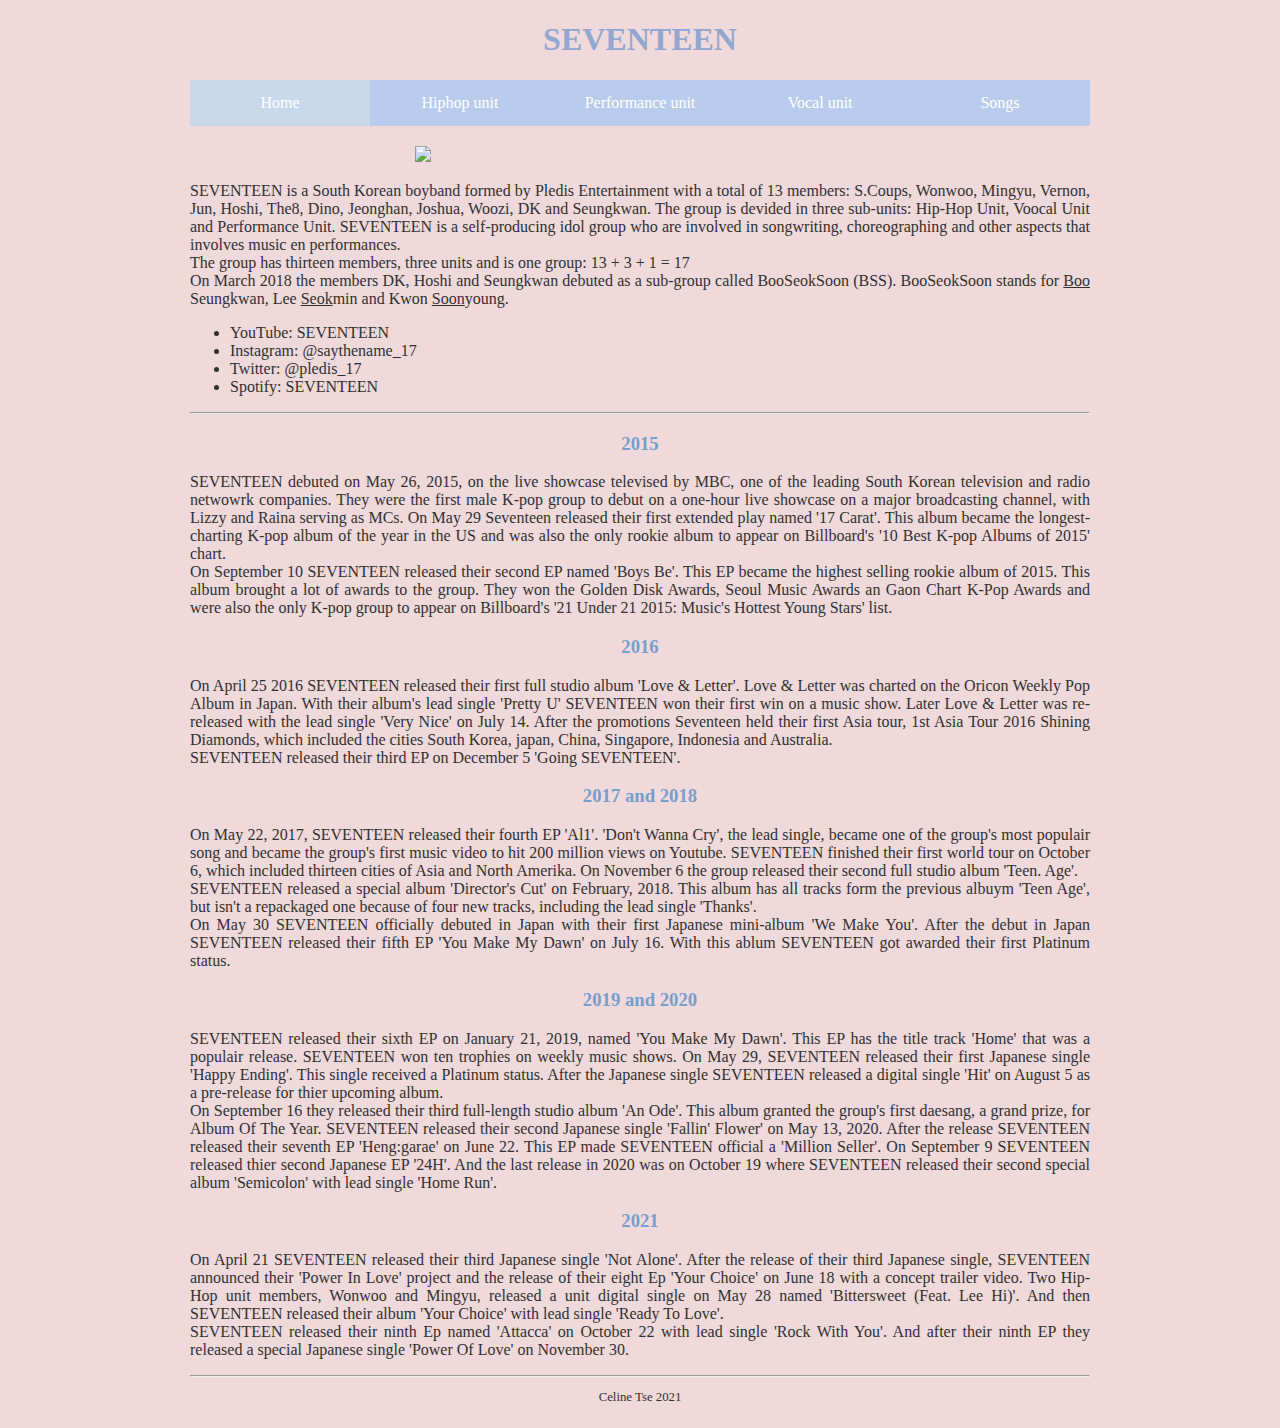
==== commit 85e376db: "25/12/2021" ====
--- a/index.html
+++ b/index.html
@@ -32,6 +32,12 @@
                     The group has thirteen members, three units and is one group: 13 + 3 + 1 = 17 <br>
                     On March 2018 the members DK, Hoshi and Seungkwan debuted as a sub-group called BooSeokSoon (BSS). BooSeokSoon stands for <u>Boo</u> Seungkwan, Lee <u>Seok</u>min and Kwon <u>Soon</u>young.
                 </p>
+                <ul>
+                    <li>YouTube: <a class="insta" href="https://www.youtube.com/channel/UCfkXDY7vwkcJ8ddFGz8KusA">SEVENTEEN</a></li>
+                    <li>Instagram: <a class="insta" href="https://www.instagram.com/saythename_17/">@saythename_17</a></li>
+                    <li>Twitter: <a class="insta" href="https://twitter.com/pledis_17">@pledis_17</a></li>
+                    <li>Spotify: <a class="insta" href="https://open.spotify.com/artist/7nqOGRxlXj7N2JYbgNEjYH">SEVENTEEN</a></li>
+                </ul>
                
                <hr>
 
--- a/style.css
+++ b/style.css
@@ -29,6 +29,7 @@
 
 
 footer {
+    clear: both;
     text-align: center;
     padding-bottom: 10px;
 }
@@ -39,8 +40,8 @@
     color: #769FCD;
 }
 
-.debut {
-    text-align: left;
+hr {
+    clear: both;
 }
 
 strong {
@@ -51,7 +52,15 @@
     display: inline-block;
     margin-left: auto;
     margin-right: auto;
-    width: 250px;
+    width: 300px;
+    height:370px;
+}
+
+.pijl-omhoog {
+    float: right;
+    width: 25px;
+    height: 25px;
+    margin-bottom: 5px;
 }
 
 #images{
@@ -82,6 +91,7 @@
 }
 
 .youtubevideo {
+    clear: both;
     width: 450px;
     height: 250px;
     margin-top: 20px;
@@ -102,14 +112,33 @@
 
 .jump {
     color: grey;
-    margin-left: 15px;
+    display: inline-block;
+    margin-left: auto;
+    margin-right: auto;
+    margin-top: 3px;
     text-align: center;
+    border: 2px solid rgb(162, 184, 216);
 }
 
 h2 {
     color: rgb(202, 132, 144);
     text-align: center;
 }
+
+h4 {
+    display: inline;
+    margin-left: 130px;
+  }
+
+.margin_left_25 {
+    margin-left: -25px;
+  }
+
+.inner_block {
+    display: inline-block;
+    text-align: center;
+    width: 100px;
+  }
 
 /* specifieke stijlen */
 
